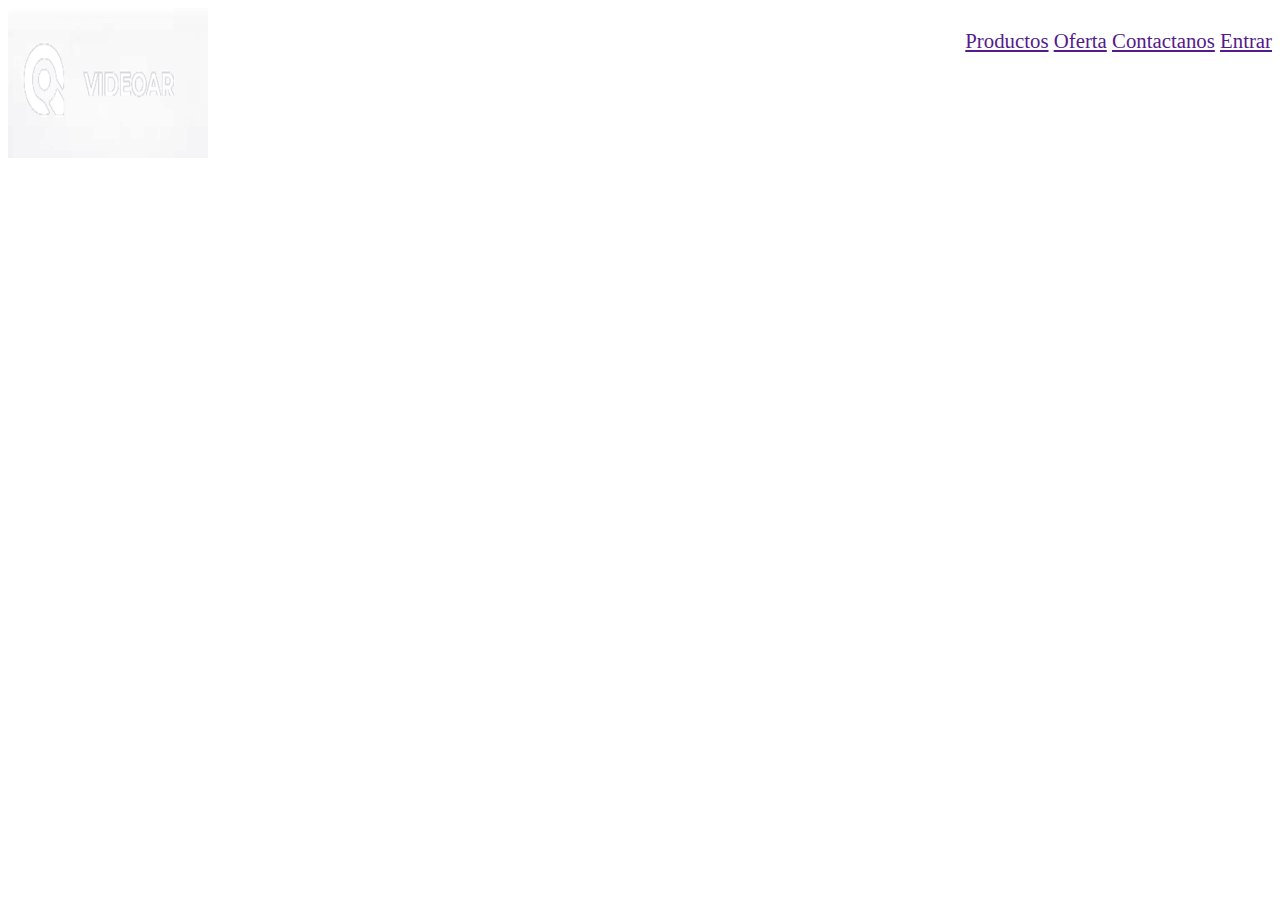
==== Index.html @ 3c4af504 "Cabecera" ====
<!DOCTYPE html>
<html lang="en">
<head>
    <meta charset="UTF-8">
    <meta http-equiv="X-UA-Compatible" content="IE=edge">
    <meta name="viewport" content="width=device-width, initial-scale=1.0">
    <link rel="stylesheet" href="css_proyecto.css">
    <title>Index</title>
</head>
<body>
    <header>
        <div id="divlog">
            <img src="Logo.png" alt="Logo">
        </div>
        <div id="divmen">
            <ul>
            <li><a href="">Productos</a></li>
            <li><a href="">Oferta</a></li>
            <li><a href="">Contactanos</a></li>
            <li><a href="">Entrar</a></li>
            </ul>
        </div>
    </header>
</body>
</html>
---- css_proyecto.css ----
header{
    background-color: blueviolet;
}
#divlog {
    float: left;
}
#divmen{
    float: right;
    color: black;
    list-style-type: none;
    display: inline;
    font-size: 1.3em;
}
li{
    display: inline;
}
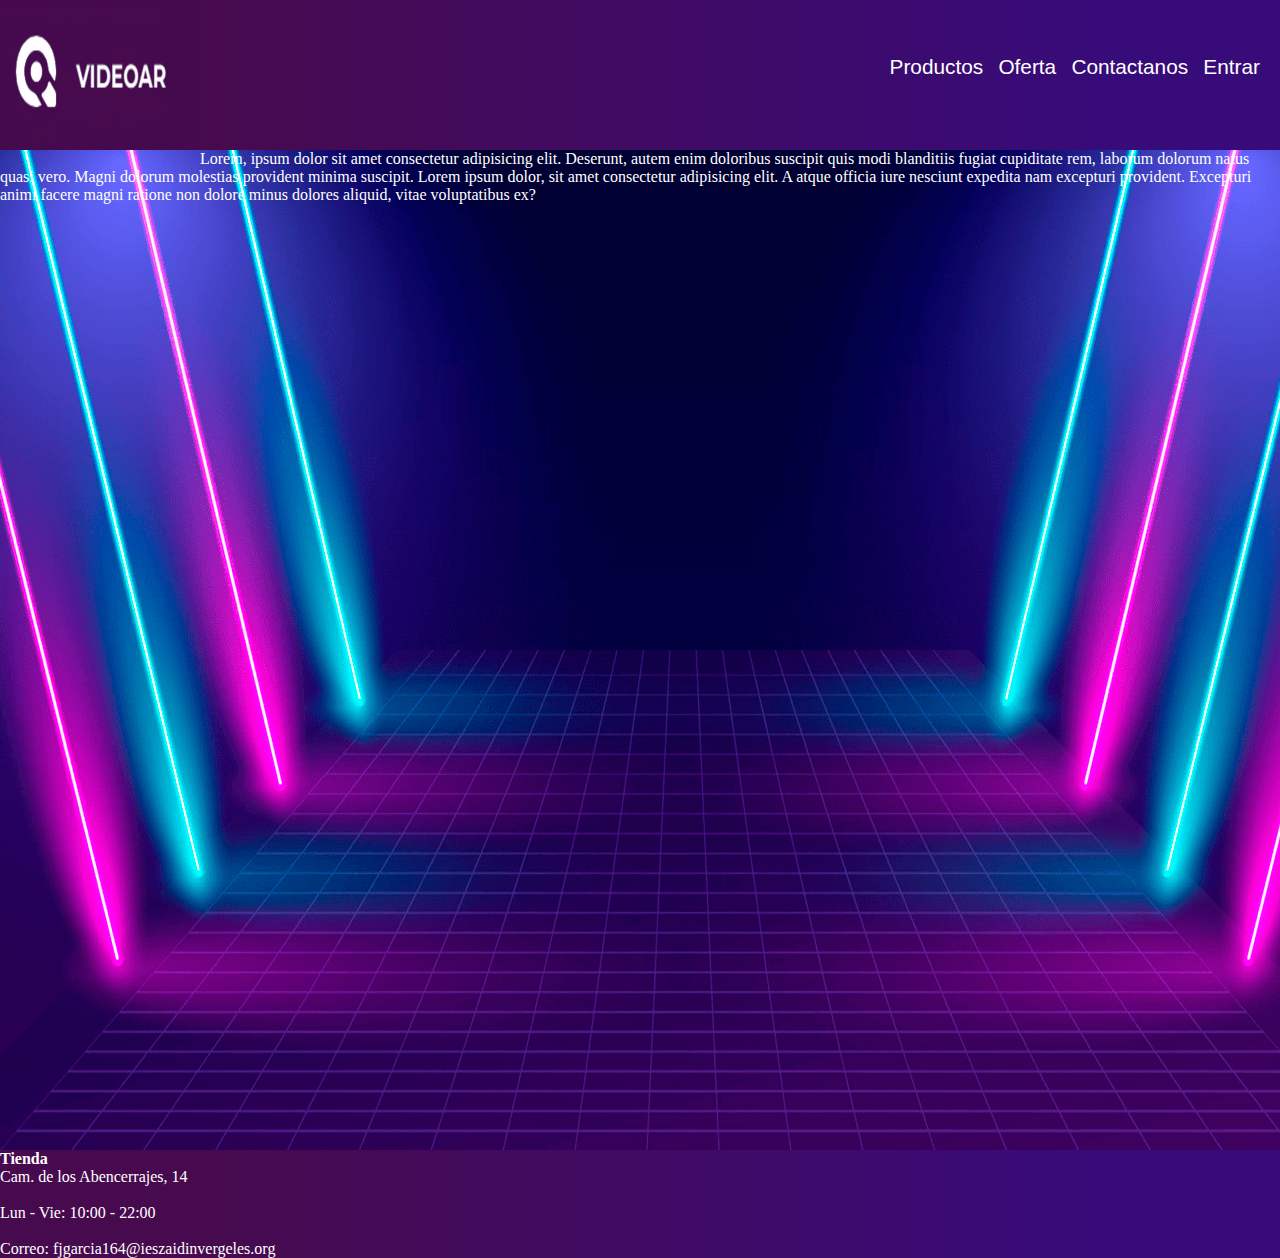
==== commit f2d25e08: "InicioV1" ====
--- a/Index.html
+++ b/Index.html
@@ -1,5 +1,6 @@
 <!DOCTYPE html>
 <html lang="en">
+
 <head>
     <meta charset="UTF-8">
     <meta http-equiv="X-UA-Compatible" content="IE=edge">
@@ -7,6 +8,7 @@
     <link rel="stylesheet" href="css_proyecto.css">
     <title>Index</title>
 </head>
+
 <body>
     <header>
         <div id="divlog">
@@ -14,12 +16,33 @@
         </div>
         <div id="divmen">
             <ul>
-            <li><a href="">Productos</a></li>
-            <li><a href="">Oferta</a></li>
-            <li><a href="">Contactanos</a></li>
-            <li><a href="">Entrar</a></li>
+                <li><a href="">Productos</a></li>
+                <li><a href="">Oferta</a></li>
+                <li><a href="">Contactanos</a></li>
+                <li><a href="">Entrar</a></li>
             </ul>
         </div>
     </header>
+    <main>
+        <div id="divmain">
+            <p>Lorem, ipsum dolor sit amet consectetur adipisicing elit. Deserunt, autem enim doloribus suscipit quis
+                modi blanditiis fugiat cupiditate rem, laborum dolorum natus quasi vero. Magni dolorum molestias
+                provident minima suscipit.
+            Lorem ipsum dolor, sit amet consectetur adipisicing elit. A atque officia iure nesciunt expedita nam excepturi provident. Excepturi animi facere magni ratione non dolore minus dolores aliquid, vitae voluptatibus ex?</p>
+        </div>
+    </main>
+
+    <footer>
+        <div id="footerinfo">
+            <b>Tienda</b>
+            <p>Cam. de los Abencerrajes, 14</p>
+            <br>
+            <p>Lun - Vie: 10:00 - 22:00</p>
+            <br>
+            <p>Correo: fjgarcia164@ieszaidinvergeles.org</p>
+
+        </div>
+    </footer>
 </body>
+
 </html>--- a/css_proyecto.css
+++ b/css_proyecto.css
@@ -1,16 +1,49 @@
-header{
-    background-color: blueviolet;
+* {
+    margin: 0px;
 }
+
+header {
+    background: rgb(71, 10, 78);
+    background: linear-gradient(90deg, rgba(71, 10, 78, 1) 16%, rgba(56, 11, 122, 1) 86%);
+    height: 150px;
+}
+
 #divlog {
     float: left;
 }
-#divmen{
+
+#divmen {
     float: right;
-    color: black;
+    color: white;
     list-style-type: none;
     display: inline;
     font-size: 1.3em;
+    margin-top: 55px;
+    margin-right: 15px;
 }
-li{
+main {
+    height: 1000px;
+    background-image: url(fondo.png);
+}
+#divmain{
+    color: white;
+}
+footer{
+    color: white;
+    background: rgb(71, 10, 78);
+    background: linear-gradient(90deg, rgba(71, 10, 78, 1) 16%, rgba(56, 11, 122, 1) 86%);
+}
+#footerinfo{
+    margin: auto;
+}
+
+li {
     display: inline;
+    padding: 5px;
+}
+
+a {
+    font-family:'Segoe UI', Tahoma, Geneva, Verdana, sans-serif;
+    color: white;
+    text-decoration: none;
 }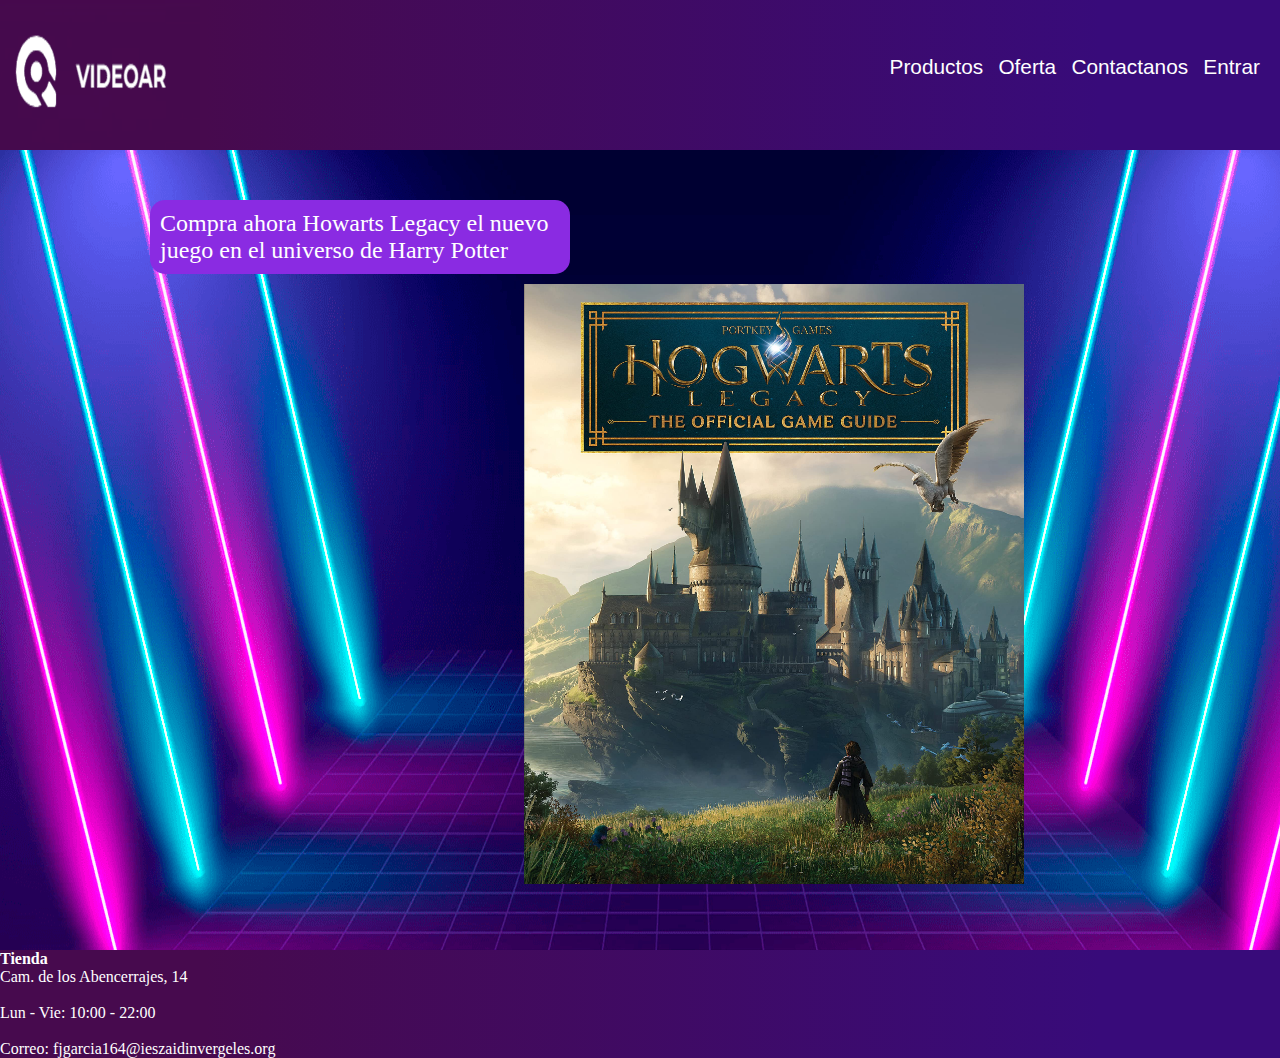
==== commit cf4a326c: "Inicio" ====
--- a/Index.html
+++ b/Index.html
@@ -24,11 +24,11 @@
         </div>
     </header>
     <main>
-        <div id="divmain">
-            <p>Lorem, ipsum dolor sit amet consectetur adipisicing elit. Deserunt, autem enim doloribus suscipit quis
-                modi blanditiis fugiat cupiditate rem, laborum dolorum natus quasi vero. Magni dolorum molestias
-                provident minima suscipit.
-            Lorem ipsum dolor, sit amet consectetur adipisicing elit. A atque officia iure nesciunt expedita nam excepturi provident. Excepturi animi facere magni ratione non dolore minus dolores aliquid, vitae voluptatibus ex?</p>
+        <div>
+            <div id="nuevo">
+                <p>Compra ahora Howarts Legacy el nuevo juego en el universo de Harry Potter</p>
+            </div>
+           <img src="PortadaJuegoInicio.jpg" alt="Inicio" width="500px" height="600px" style="margin-top: 10px; ">
         </div>
     </main>
 
--- a/css_proyecto.css
+++ b/css_proyecto.css
@@ -1,5 +1,6 @@
 * {
-    margin: 0px;
+    margin: 0;
+    padding: 0;
 }
 
 header {
@@ -10,6 +11,7 @@
 
 #divlog {
     float: left;
+    margin-left: 40px;
 }
 
 #divmen {
@@ -22,11 +24,25 @@
     margin-right: 15px;
 }
 main {
-    height: 1000px;
+    height: 800px;
     background-image: url(fondo.png);
 }
-#divmain{
+img{
+    float:right;
+    margin-right: 20%;
+
+}
+#nuevo{
+    font-size: 1.5em;
+    background-color: blueviolet;
     color: white;
+    padding: 10px;
+    float: left;
+    margin-top: 50px;
+    margin-left: 150px;
+    width: 400px;
+    border-radius: 15px;
+    font-family: Cambria, Cochin, Georgia, Times, 'Times New Roman', serif;
 }
 footer{
     color: white;
@@ -46,4 +62,4 @@
     font-family:'Segoe UI', Tahoma, Geneva, Verdana, sans-serif;
     color: white;
     text-decoration: none;
-}+}
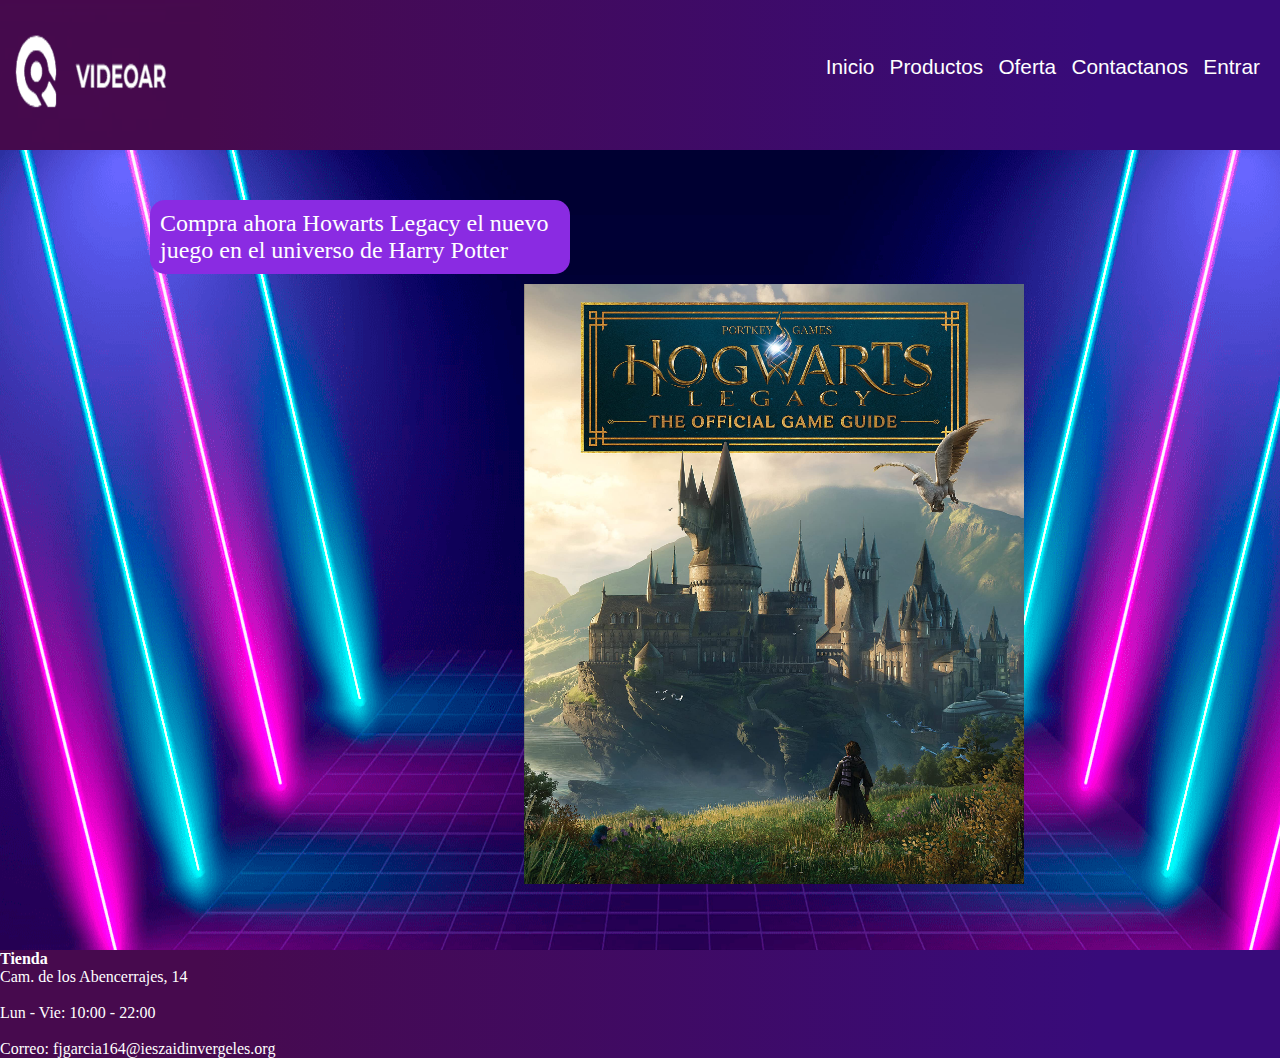
==== commit f0dccfd3: "index" ====
--- a/Index.html
+++ b/Index.html
@@ -6,7 +6,7 @@
     <meta http-equiv="X-UA-Compatible" content="IE=edge">
     <meta name="viewport" content="width=device-width, initial-scale=1.0">
     <link rel="stylesheet" href="css_proyecto.css">
-    <title>Index</title>
+    <title>index</title>
 </head>
 
 <body>
@@ -16,7 +16,8 @@
         </div>
         <div id="divmen">
             <ul>
-                <li><a href="">Productos</a></li>
+                <li><a href="Index.html">Inicio</a></li>
+                <li><a href="Productos.html">Productos</a></li>
                 <li><a href="">Oferta</a></li>
                 <li><a href="">Contactanos</a></li>
                 <li><a href="">Entrar</a></li>
--- a/css_proyecto.css
+++ b/css_proyecto.css
@@ -23,16 +23,19 @@
     margin-top: 55px;
     margin-right: 15px;
 }
+
 main {
     height: 800px;
     background-image: url(fondo.png);
 }
-img{
-    float:right;
+
+img {
+    float: right;
     margin-right: 20%;
 
 }
-#nuevo{
+
+#nuevo {
     font-size: 1.5em;
     background-color: blueviolet;
     color: white;
@@ -44,12 +47,21 @@
     border-radius: 15px;
     font-family: Cambria, Cochin, Georgia, Times, 'Times New Roman', serif;
 }
-footer{
+
+#tabla {
+    
+}
+table{
+    
+}
+
+footer {
     color: white;
     background: rgb(71, 10, 78);
     background: linear-gradient(90deg, rgba(71, 10, 78, 1) 16%, rgba(56, 11, 122, 1) 86%);
 }
-#footerinfo{
+
+#footerinfo {
     margin: auto;
 }
 
@@ -59,7 +71,7 @@
 }
 
 a {
-    font-family:'Segoe UI', Tahoma, Geneva, Verdana, sans-serif;
+    font-family: 'Segoe UI', Tahoma, Geneva, Verdana, sans-serif;
     color: white;
     text-decoration: none;
-}
+}